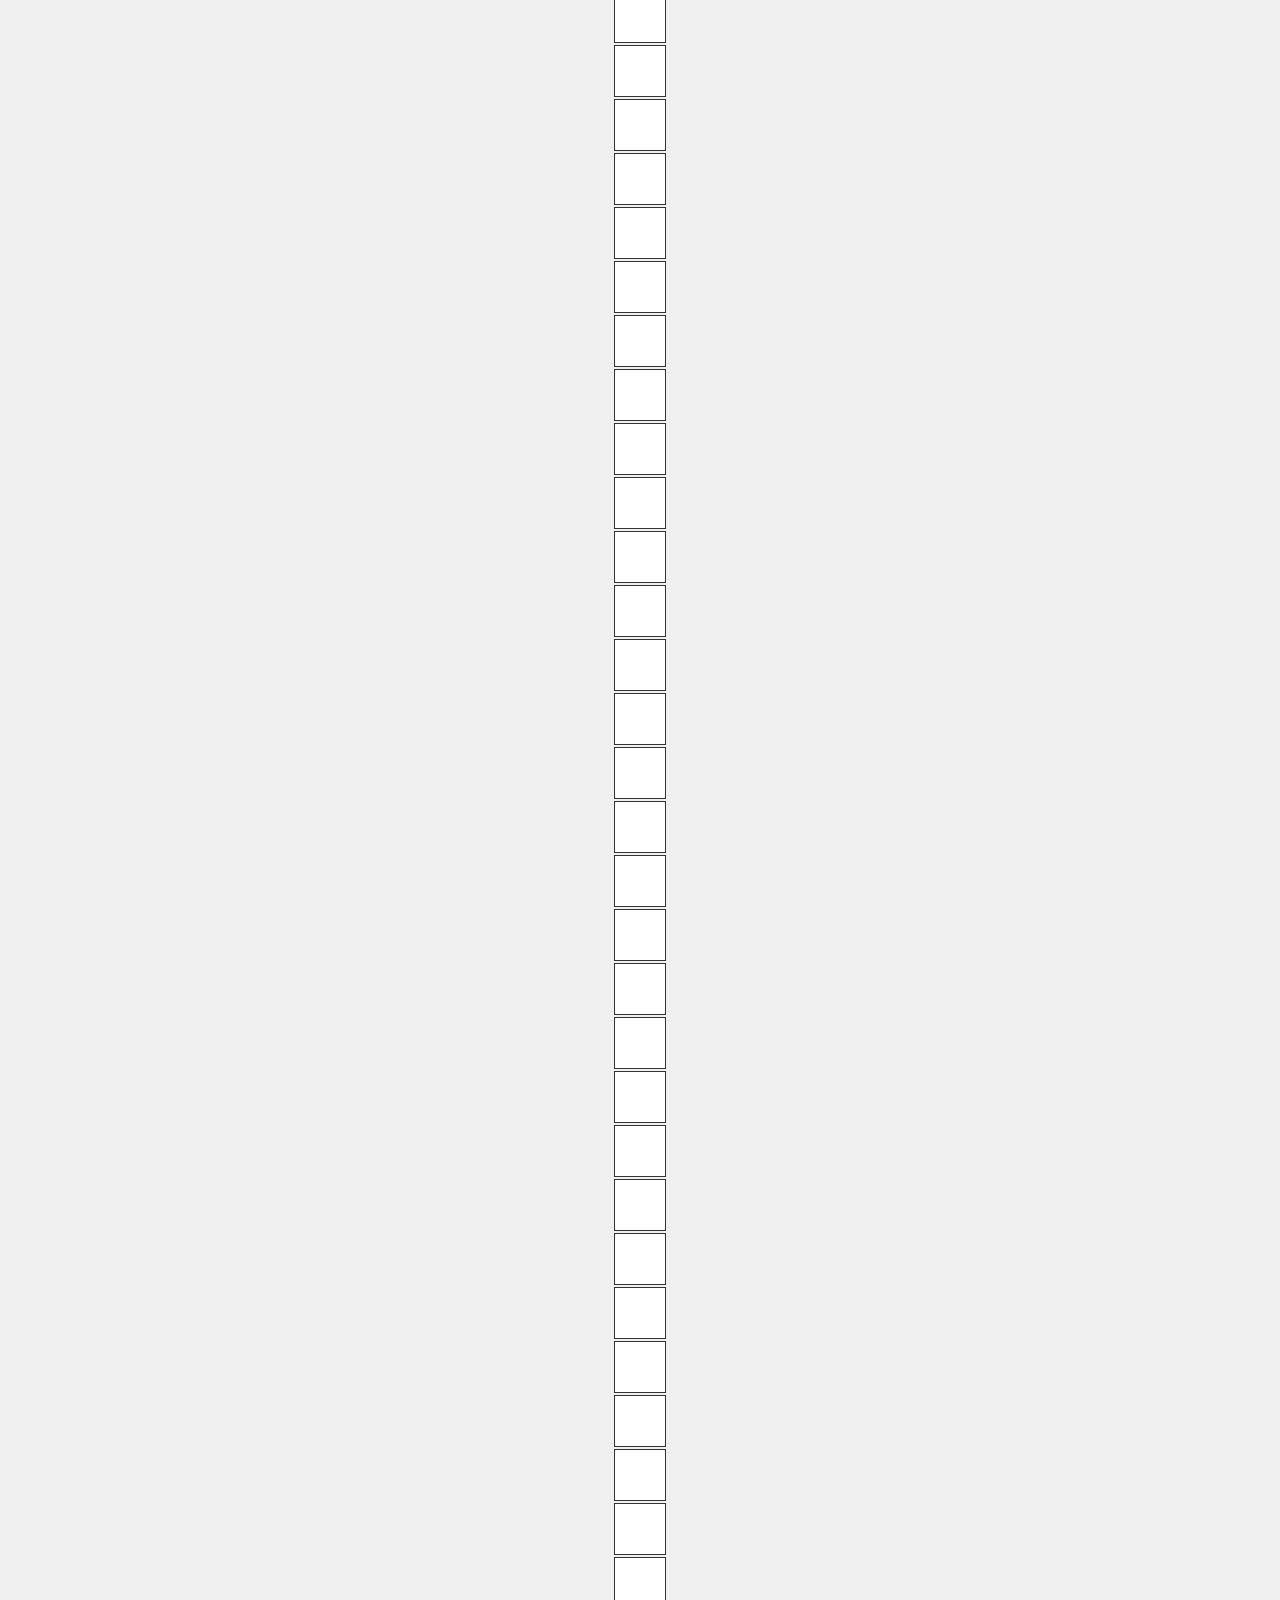
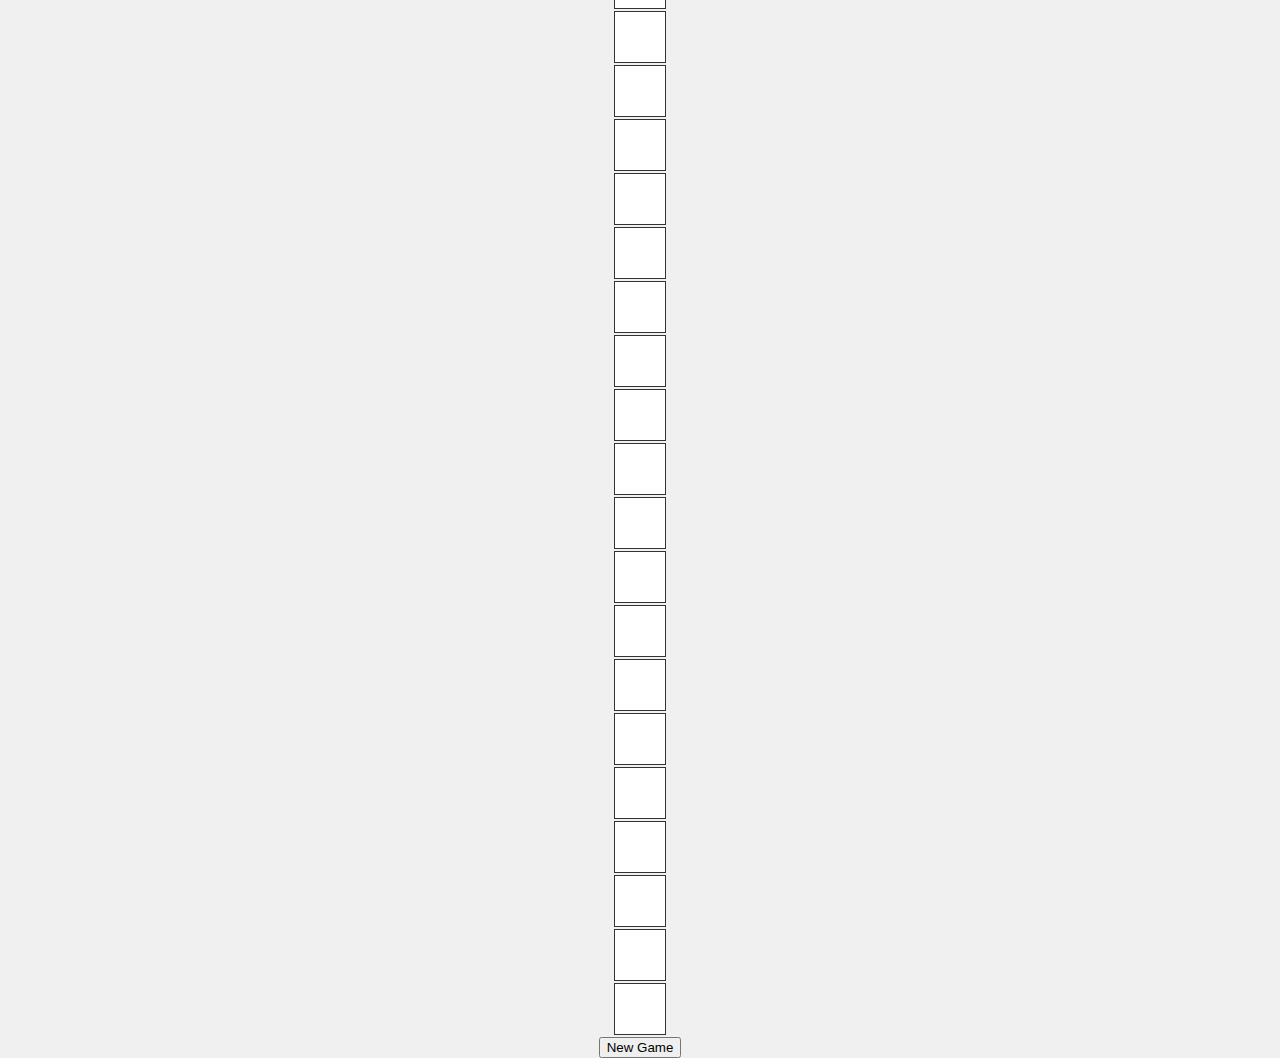
==== index.html @ fafe7697 "both games working" ====
<!DOCTYPE html>
<html lang="en">
<head>
    <meta charset="UTF-8">
    <meta name="viewport" content="width=device-width, initial-scale=1.0">
    <title>Super Tic Tac Toe</title>
    <link rel="stylesheet" href="styles.css">
</head>
<body>
    <select id="modeSelect">
        <option value="human">Human vs Human</option>
        <option value="cpu">Human vs CPU</option>
    </select>
    <div id="superBoard">
        <!-- 9 small boards -->
        <div class="board" data-board="0"></div>
        <div class="board" data-board="1"></div>
        <div class="board" data-board="2"></div>
        <div class="board" data-board="3"></div>
        <div class="board" data-board="4"></div>
        <div class="board" data-board="5"></div>
        <div class="board" data-board="6"></div>
        <div class="board" data-board="7"></div>
        <div class="board" data-board="8"></div>
    </div>
    <div id="result"></div>
    <button id="newGameButton">New Game</button>
    <script src="script.js"></script>
</body>
</html>
---- styles.css ----
/* styles.css */
body {
    font-family: Arial, sans-serif;
    text-transform: uppercase;
    display: flex;
    flex-direction: column;
    align-items: center;
    justify-content: center;
    height: 100vh;
    margin: 0;
    background-color: #f0f0f0;
}

#wordleBoard {
    display: flex;
    flex-direction: column;
    align-items: center;
    margin-bottom: 20px;
}

.wordle-row {
    display: flex;
    justify-content: center;
    margin-bottom: 5px;
}

.cell {
    width: 50px;
    height: 50px;
    margin: 2px;
    border: 1px solid #333;
    display: flex;
    justify-content: center;
    align-items: center;
    font-size: 1.5em;
    background-color: #fff;
    transition: background-color 0.3s;
    animation: pop 0.3s ease-out;
}

@keyframes pop {
    0% {
        transform: scale(0.8);
    }
    50% {
        transform: scale(1.1);
    }
    100% {
        transform: scale(1);
    }
}

#keyboard {
    display: flex;
    flex-direction: column;
    align-items: center;
    margin-top: 20px;
}

.keyboard-row {
    display: flex;
    justify-content: center;
    margin-bottom: 5px;
}

.key {
    width: 30px;
    height: 40px;
    margin: 2px;
    border: 1px solid #333;
    display: flex;
    justify-content: center;
    align-items: center;
    font-size: 1em;
    background-color: #fff;
    transition: background-color 0.3s;
}

.key.tried {
    background-color: gray;
}

.key.correct {
    background-color: green;
}

.key.present {
    background-color: yellow;
}

#wordleResult {
    font-size: 1.5em;
    color: #333;
    margin-bottom: 20px;
}

#newWordleGameButton {
    padding: 10px 20px;
    font-size: 1em;
    cursor: pointer;
}
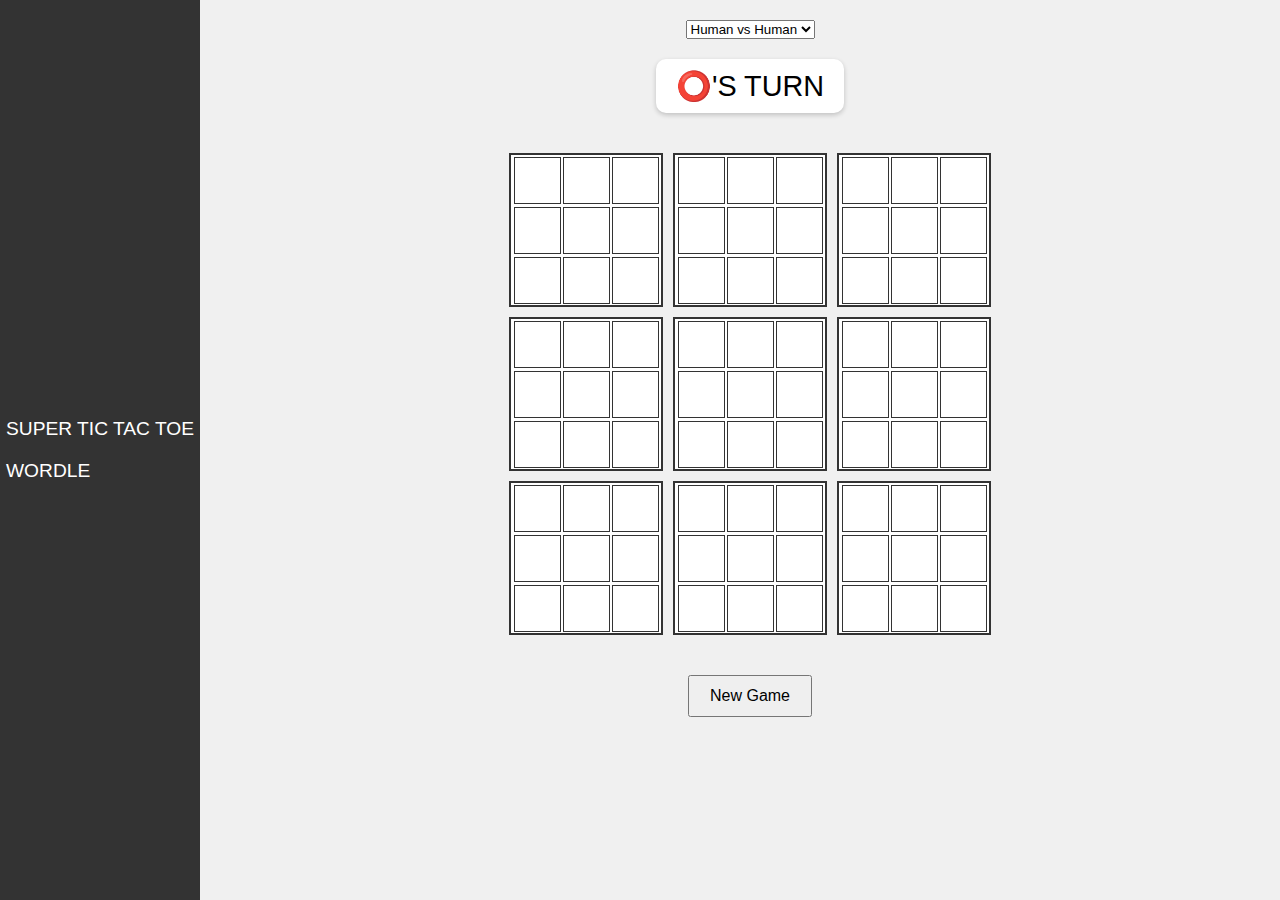
==== commit bc5739e0: "ready for losh" ====
--- a/index.html
+++ b/index.html
@@ -7,24 +7,35 @@
     <link rel="stylesheet" href="styles.css">
 </head>
 <body>
-    <select id="modeSelect">
-        <option value="human">Human vs Human</option>
-        <option value="cpu">Human vs CPU</option>
-    </select>
-    <div id="superBoard">
-        <!-- 9 small boards -->
-        <div class="board" data-board="0"></div>
-        <div class="board" data-board="1"></div>
-        <div class="board" data-board="2"></div>
-        <div class="board" data-board="3"></div>
-        <div class="board" data-board="4"></div>
-        <div class="board" data-board="5"></div>
-        <div class="board" data-board="6"></div>
-        <div class="board" data-board="7"></div>
-        <div class="board" data-board="8"></div>
+    <div id="sidebar">
+        <ul>
+            <li><a href="index.html">Super Tic Tac Toe</a></li>
+            <li><a href="wordle.html">Wordle</a></li>
+        </ul>
     </div>
-    <div id="result"></div>
-    <button id="newGameButton">New Game</button>
+    <div id="content">
+        <select id="modeSelect">
+            <option value="human">Human vs Human</option>
+            <option value="cpu">Human vs CPU</option>
+        </select>
+        <div id="turnIndicator">
+            <span class="player">⭕</span>'s Turn
+        </div>
+        <div id="superBoard">
+            <!-- 9 small boards -->
+            <div class="board" data-board="0"></div>
+            <div class="board" data-board="1"></div>
+            <div class="board" data-board="2"></div>
+            <div class="board" data-board="3"></div>
+            <div class="board" data-board="4"></div>
+            <div class="board" data-board="5"></div>
+            <div class="board" data-board="6"></div>
+            <div class="board" data-board="7"></div>
+            <div class="board" data-board="8"></div>
+        </div>
+        <div id="result"></div>
+        <button id="newGameButton">New Game</button>
+    </div>
     <script src="script.js"></script>
 </body>
 </html>
--- a/styles.css
+++ b/styles.css
@@ -3,14 +3,124 @@
     font-family: Arial, sans-serif;
     text-transform: uppercase;
     display: flex;
-    flex-direction: column;
-    align-items: center;
-    justify-content: center;
-    height: 100vh;
     margin: 0;
     background-color: #f0f0f0;
 }
 
+#sidebar {
+    width: 200px;
+    background-color: #333;
+    color: #fff;
+    height: 100vh;
+    display: flex;
+    flex-direction: column;
+    align-items: center;
+    justify-content: center;
+    position: fixed;
+    top: 0;
+    left: 0;
+}
+
+#sidebar ul {
+    list-style-type: none;
+    padding: 0;
+}
+
+#sidebar ul li {
+    margin: 20px 0;
+}
+
+#sidebar ul li a {
+    color: #fff;
+    text-decoration: none;
+    font-size: 1.2em;
+}
+
+#content {
+    margin-left: 220px; /* Adjust based on sidebar width */
+    padding: 20px;
+    flex-grow: 1;
+    display: flex;
+    flex-direction: column;
+    align-items: center;
+    justify-content: center;
+}
+
+/* Add after the #content styles and before the Tic Tac Toe Styles */
+
+#turnIndicator {
+    font-size: 1.8em;
+    margin: 20px 0;
+    padding: 10px 20px;
+    background-color: #fff;
+    border-radius: 10px;
+    box-shadow: 0 2px 5px rgba(0,0,0,0.2);
+    animation: pulse 2s infinite;
+}
+
+#turnIndicator .player {
+    font-weight: bold;
+    color: #333;
+}
+
+@keyframes pulse {
+    0% { transform: scale(1); }
+    50% { transform: scale(1.05); }
+    100% { transform: scale(1); }
+}
+
+/* Tic Tac Toe Styles */
+#superBoard {
+    display: grid;
+    grid-template-columns: repeat(3, 1fr);
+    grid-gap: 10px;
+    margin: 20px 0;
+}
+
+.board {
+    width: 150px;
+    height: 150px;
+    border: 2px solid #333;
+    display: flex;
+    flex-wrap: wrap;
+    justify-content: center;
+    align-items: center;
+    background-color: #fff;
+    transition: all 0.3s ease;
+}
+
+.board div {
+    width: 45px;
+    height: 45px;
+    margin: 1px;
+    border: 1px solid #333;
+    display: flex;
+    justify-content: center;
+    align-items: center;
+    font-size: 1.2em;
+    background-color: #fff;
+    transition: background-color 0.3s;
+}
+
+.board.active {
+    border: 4px solid #FFD700;
+    box-shadow: 0 0 15px rgba(255, 215, 0, 0.5);
+    transform: scale(1.05);
+}
+
+#result {
+    font-size: 1.5em;
+    color: #333;
+    margin-bottom: 20px;
+}
+
+#newGameButton {
+    padding: 10px 20px;
+    font-size: 1em;
+    cursor: pointer;
+}
+
+/* Wordle Styles */
 #wordleBoard {
     display: flex;
     flex-direction: column;
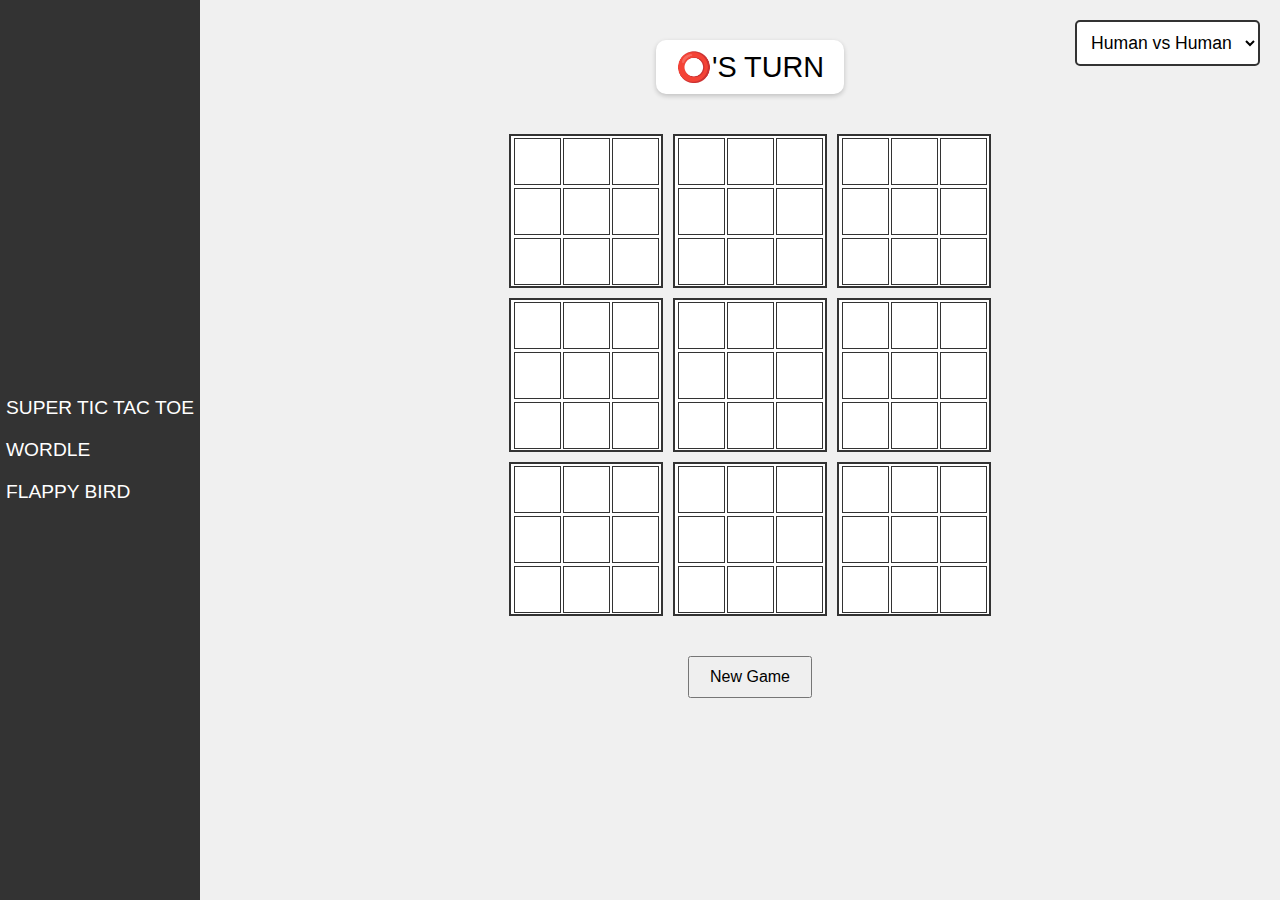
==== commit 04f92f57: "Flappy bird working initial commit" ====
--- a/index.html
+++ b/index.html
@@ -11,6 +11,7 @@
         <ul>
             <li><a href="index.html">Super Tic Tac Toe</a></li>
             <li><a href="wordle.html">Wordle</a></li>
+            <li><a href="flappy.html">Flappy Bird</a></li>
         </ul>
     </div>
     <div id="content">
--- a/styles.css
+++ b/styles.css
@@ -87,6 +87,7 @@
     align-items: center;
     background-color: #fff;
     transition: all 0.3s ease;
+    position: relative;
 }
 
 .board div {
@@ -209,3 +210,77 @@
     font-size: 1em;
     cursor: pointer;
 }
+
+#winMessage {
+    position: fixed;
+    top: 50%;
+    left: 50%;
+    transform: translate(-50%, -50%);
+    font-size: 72px;
+    font-weight: bold;
+    color: #ffd700;
+    text-shadow: 2px 2px 4px rgba(0, 0, 0, 0.3);
+    z-index: 1001;
+    animation: pulse 1.5s ease-in-out infinite;
+}
+
+@keyframes pulse {
+    0% {
+        transform: translate(-50%, -50%) scale(1);
+    }
+    50% {
+        transform: translate(-50%, -50%) scale(1.2);
+    }
+    100% {
+        transform: translate(-50%, -50%) scale(1);
+    }
+}
+
+.hidden {
+    display: none !important;
+}
+
+#modeSelect {
+    position: fixed;
+    top: 20px;
+    right: 20px;
+    padding: 10px;
+    font-size: 1.1em;
+    border-radius: 5px;
+    background-color: #fff;
+    border: 2px solid #333;
+    cursor: pointer;
+    z-index: 100;
+}
+
+#modeSelect:hover {
+    background-color: #f0f0f0;
+}
+
+/* Flappy Bird Styles */
+#gameCanvas {
+    border: 2px solid #333;
+    background-color: #87CEEB;
+    margin: 20px 0;
+}
+
+#gameScore {
+    font-size: 2em;
+    margin: 20px 0;
+    color: #333;
+}
+
+#startButton {
+    padding: 10px 20px;
+    font-size: 1.2em;
+    background-color: #4CAF50;
+    color: white;
+    border: none;
+    border-radius: 5px;
+    cursor: pointer;
+    margin: 10px 0;
+}
+
+#startButton:hover {
+    background-color: #45a049;
+}
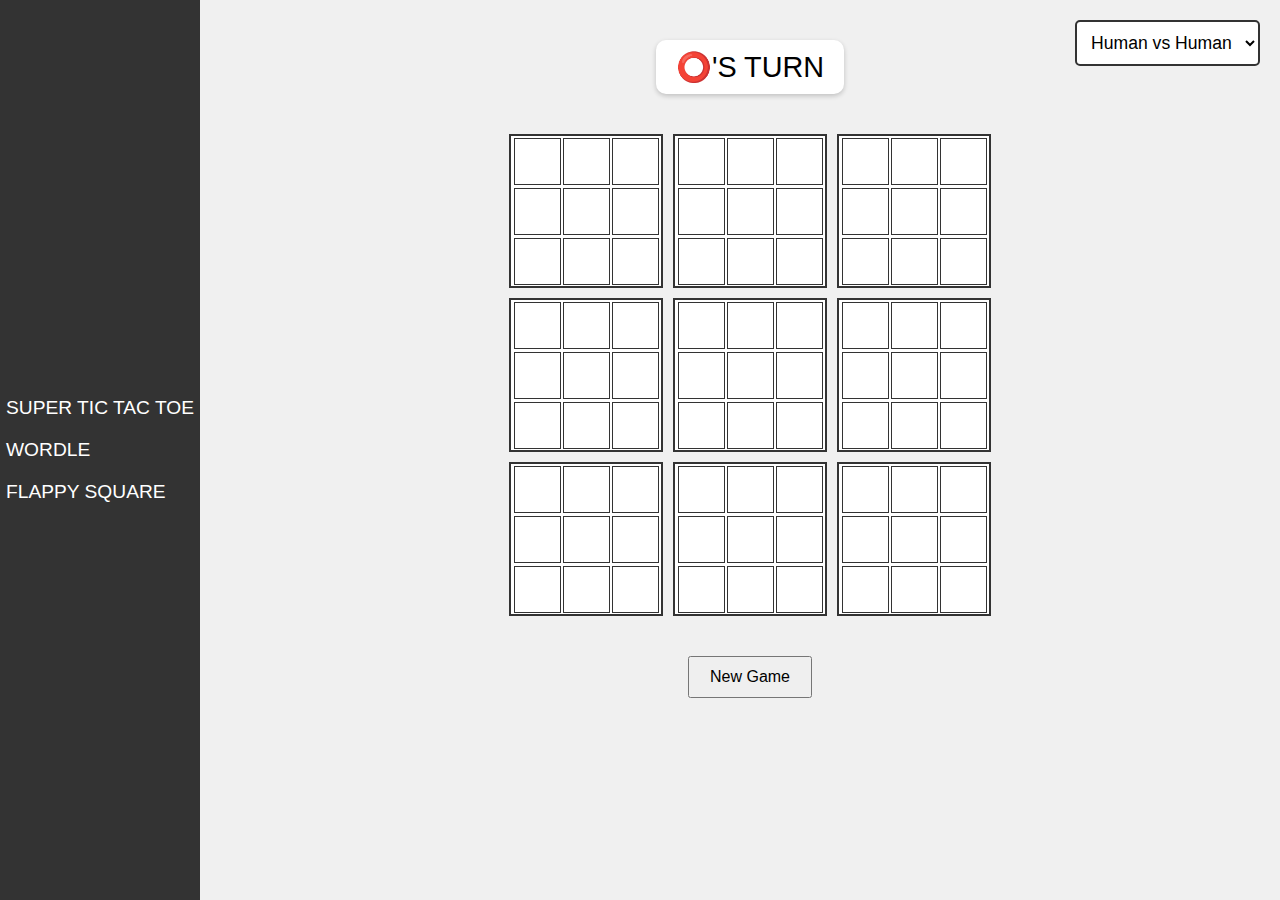
==== commit 81f1b8da: "level selector flappy square" ====
--- a/index.html
+++ b/index.html
@@ -11,7 +11,7 @@
         <ul>
             <li><a href="index.html">Super Tic Tac Toe</a></li>
             <li><a href="wordle.html">Wordle</a></li>
-            <li><a href="flappy.html">Flappy Bird</a></li>
+            <li><a href="flappy.html">Flappy Square</a></li>
         </ul>
     </div>
     <div id="content">
--- a/styles.css
+++ b/styles.css
@@ -262,6 +262,8 @@
     border: 2px solid #333;
     background-color: #87CEEB;
     margin: 20px 0;
+    width: 800px;  /* Match canvas width */
+    height: 600px; /* Match canvas height */
 }
 
 #gameScore {
@@ -284,3 +286,83 @@
 #startButton:hover {
     background-color: #45a049;
 }
+
+#highScore {
+    font-size: 2em;
+    margin: 10px 0;
+    color: #333;
+    font-weight: bold;
+    text-align: center;
+    padding: 10px;
+    background-color: rgba(255, 255, 255, 0.8);
+    border-radius: 5px;
+    box-shadow: 0 2px 5px rgba(0,0,0,0.2);
+}
+
+@keyframes laserGlow {
+    0% { box-shadow: 0 0 5px #FF0000; }
+    50% { box-shadow: 0 0 20px #FF0000; }
+    100% { box-shadow: 0 0 5px #FF0000; }
+}
+
+.laser {
+    animation: laserGlow 1s infinite;
+}
+
+#difficultyLabel {
+    position: fixed;
+    top: 50%;
+    right: 120px;  /* Moved closer to the selector */
+    transform: translateY(-50%);
+    font-size: 1.1em;
+    color: #333;
+    font-weight: bold;
+    z-index: 1000;
+}
+
+/* Update the existing difficultySelect styles to align with label */
+#difficultySelect {
+    position: fixed;
+    top: 50%;
+    right: 10px;  /* Moved all the way to the right with small margin */
+    transform: translateY(-50%);
+    padding: 10px;
+    font-size: 1.1em;
+    border-radius: 5px;
+    background-color: #fff;
+    border: 2px solid #333;
+    cursor: pointer;
+    z-index: 1000;
+    text-transform: capitalize;
+    transition: all 0.3s ease;
+    width: 100px;
+}
+
+#difficultySelect:hover {
+    background-color: #f0f0f0;
+}
+
+#difficultySelect option[value="demon"],
+#difficultySelect option[value="impossible"] {
+    background-color: #300;
+    color: #FF0000;
+    font-weight: bold;
+}
+
+/* Update the demon-mode class to include impossible */
+#difficultySelect.demon-mode,
+#difficultySelect.impossible-mode {
+    border-color: #FF0000;
+    box-shadow: 0 0 10px rgba(255, 0, 0, 0.5);
+}
+
+/* Make impossible option flash */
+@keyframes impossibleFlash {
+    0% { color: #FF0000; }
+    50% { color: #FF8800; }
+    100% { color: #FF0000; }
+}
+
+#difficultySelect option[value="impossible"] {
+    animation: impossibleFlash 1s infinite;
+}
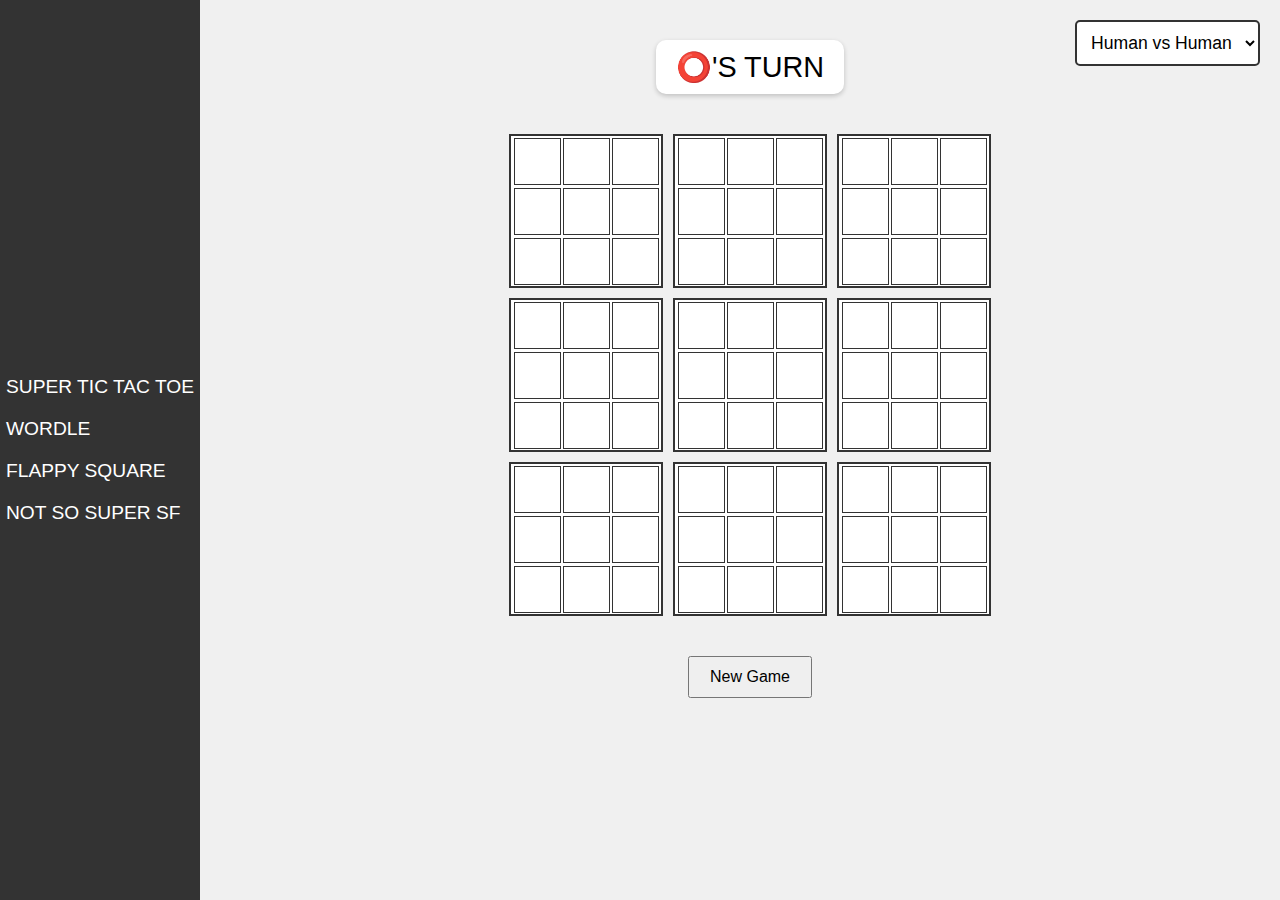
==== commit a02107c3: "not so super sf not working" ====
--- a/index.html
+++ b/index.html
@@ -12,6 +12,7 @@
             <li><a href="index.html">Super Tic Tac Toe</a></li>
             <li><a href="wordle.html">Wordle</a></li>
             <li><a href="flappy.html">Flappy Square</a></li>
+            <li><a href="notsosupersf.html">Not So Super SF</a></li>
         </ul>
     </div>
     <div id="content">
--- a/styles.css
+++ b/styles.css
@@ -262,8 +262,8 @@
     border: 2px solid #333;
     background-color: #87CEEB;
     margin: 20px 0;
-    width: 800px;  /* Match canvas width */
-    height: 600px; /* Match canvas height */
+    width: 800px;
+    height: 600px;
 }
 
 #gameScore {
@@ -366,3 +366,10 @@
 #difficultySelect option[value="impossible"] {
     animation: impossibleFlash 1s infinite;
 }
+
+/* Not So Super SF Styles */
+#height {
+    font-size: 2em;
+    margin: 20px 0;
+    color: #333;
+}
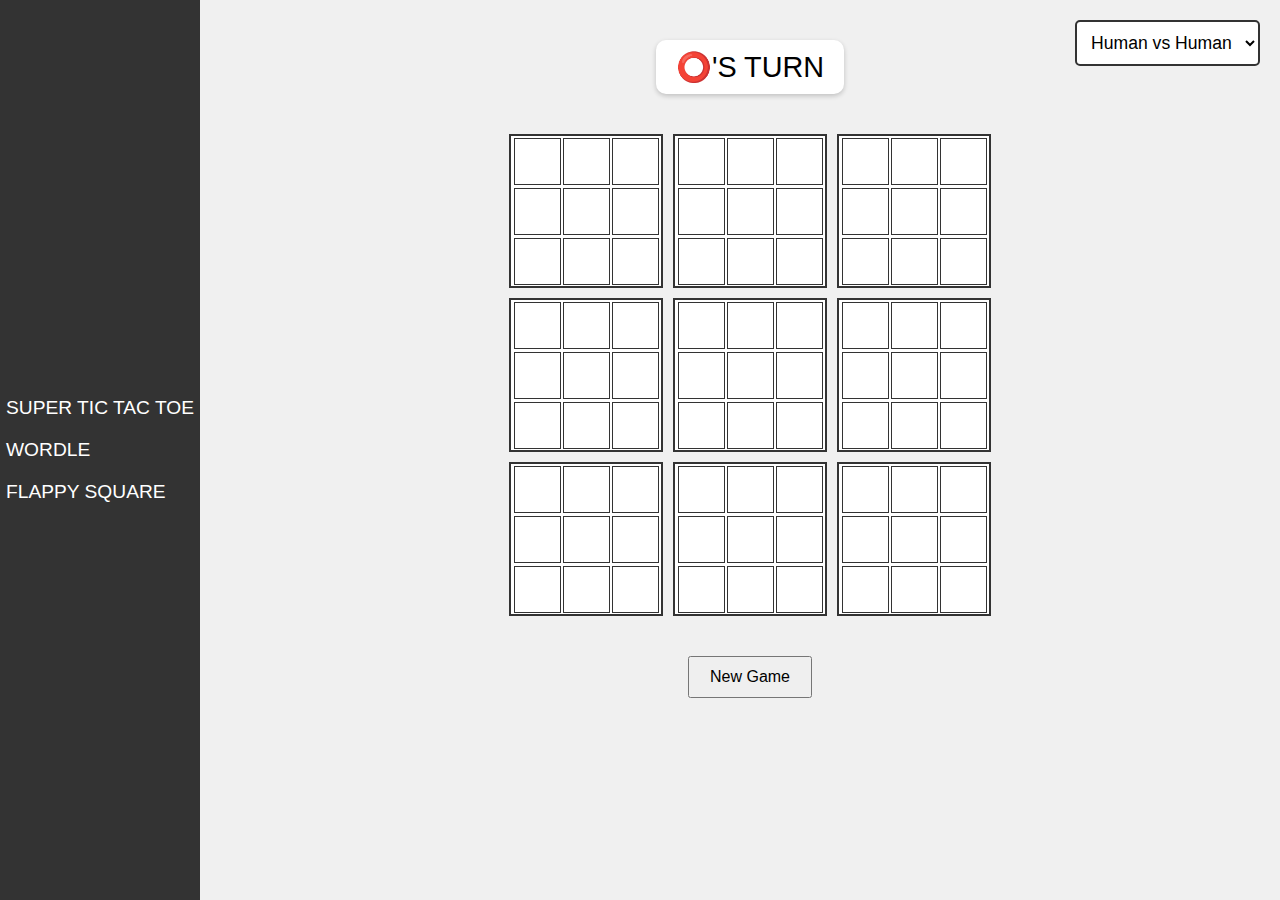
==== commit 920ce110: "Remove "Not So Super SF" from navigation and implement win condition in Flappy Square with fireworks" ====
--- a/index.html
+++ b/index.html
@@ -12,7 +12,6 @@
             <li><a href="index.html">Super Tic Tac Toe</a></li>
             <li><a href="wordle.html">Wordle</a></li>
             <li><a href="flappy.html">Flappy Square</a></li>
-            <li><a href="notsosupersf.html">Not So Super SF</a></li>
         </ul>
     </div>
     <div id="content">
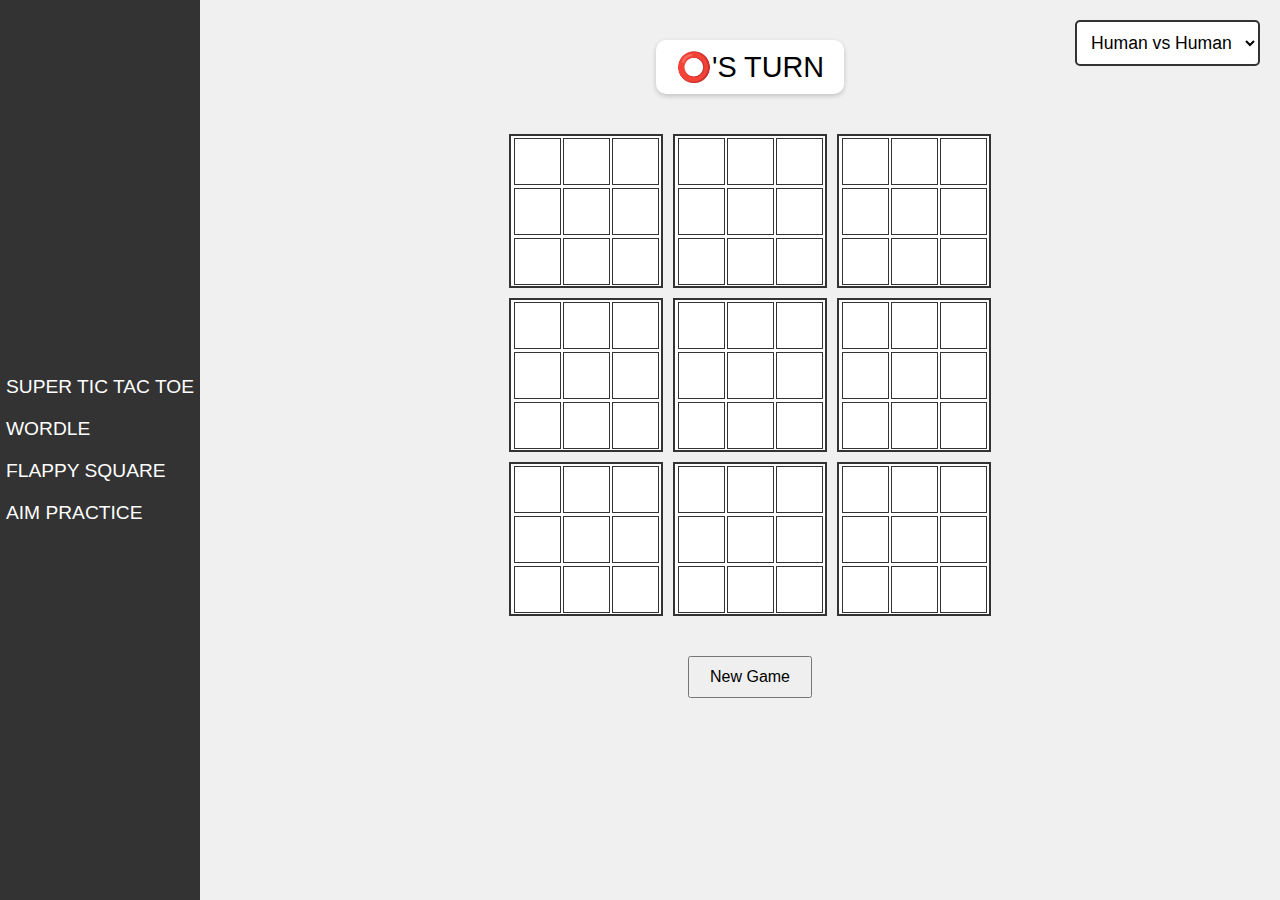
==== commit 37200d88: "update fps layout" ====
--- a/index.html
+++ b/index.html
@@ -12,6 +12,7 @@
             <li><a href="index.html">Super Tic Tac Toe</a></li>
             <li><a href="wordle.html">Wordle</a></li>
             <li><a href="flappy.html">Flappy Square</a></li>
+            <li><a href="fps.html">Aim Practice</a></li>
         </ul>
     </div>
     <div id="content">
